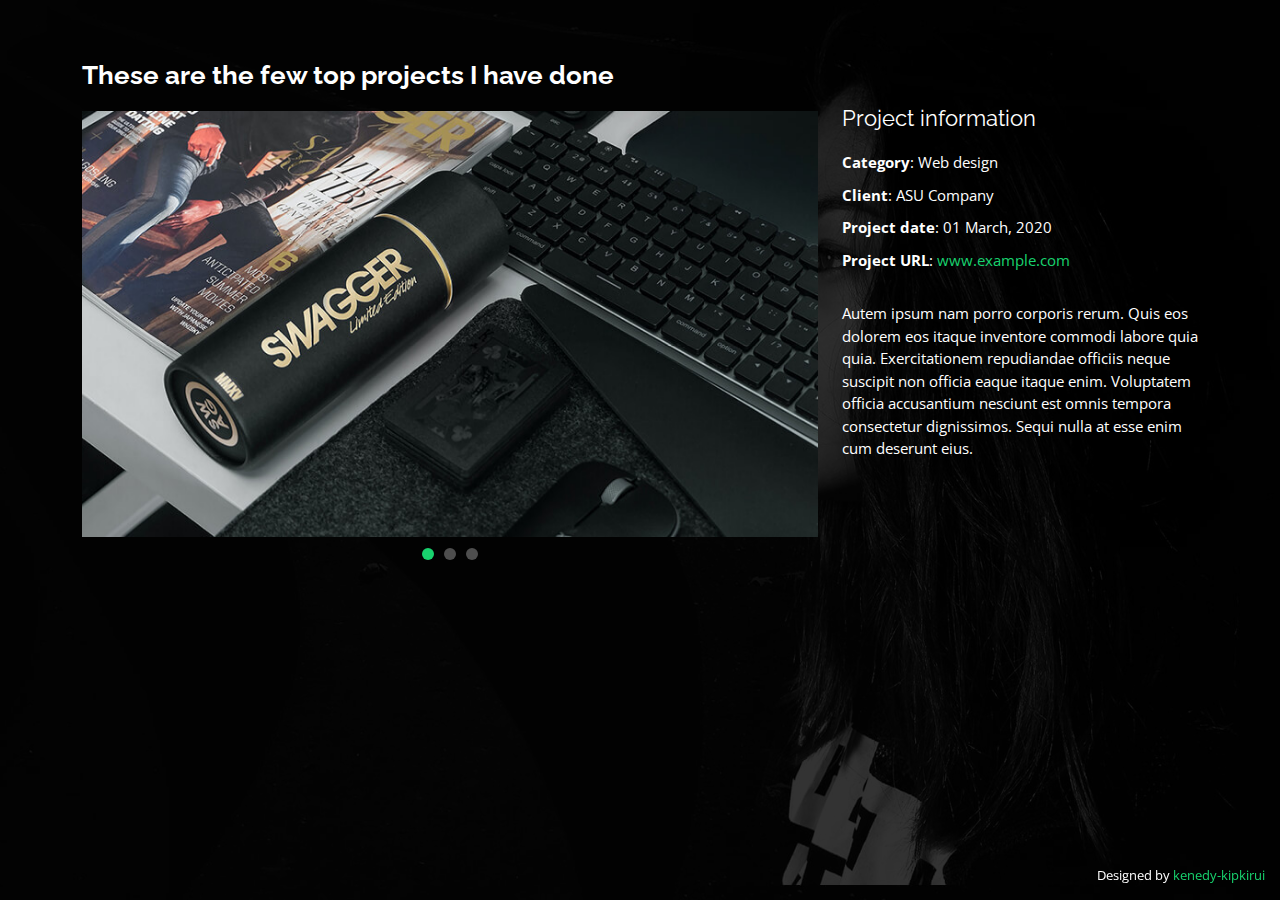
==== portfolio-details.html @ 599848d3 "first commit" ====
<!DOCTYPE html>
<html lang="en">

<head>
  <meta charset="utf-8">
  <meta content="width=device-width, initial-scale=1.0" name="viewport">

  <title>Portfolio Details </title>
  <meta content="" name="description">
  <meta content="" name="keywords">

  <!-- Favicons -->
  <link href="assets/img/favicon.png" rel="icon">
  <link href="assets/img/apple-touch-icon.png" rel="apple-touch-icon">

  <!-- Google Fonts -->
  <link href="https://fonts.googleapis.com/css?family=Open+Sans:300,300i,400,400i,600,600i,700,700i|Raleway:300,300i,400,400i,500,500i,600,600i,700,700i|Poppins:300,300i,400,400i,500,500i,600,600i,700,700i" rel="stylesheet">

  <!-- Vendor CSS Files -->
  <link href="assets/vendor/bootstrap/css/bootstrap.min.css" rel="stylesheet">
  <link href="assets/vendor/icofont/icofont.min.css" rel="stylesheet">
  <link href="assets/vendor/remixicon/remixicon.css" rel="stylesheet">
  <link href="assets/vendor/owl.carousel/assets/owl.carousel.min.css" rel="stylesheet">
  <link href="assets/vendor/boxicons/css/boxicons.min.css" rel="stylesheet">
  <link href="assets/vendor/venobox/venobox.css" rel="stylesheet">

  <!-- Template Main CSS File -->
  <link href="assets/css/style.css" rel="stylesheet">

  <!-- =======================================================
  * Template Name: Personal - v3.0.0
  * Template URL: https://bootstrapmade.com/personal-free-resume-bootstrap-template/
  * Author: BootstrapMade.com
  * License: https://bootstrapmade.com/license/
  ======================================================== -->
</head>

<body>

  <main id="main">

    <!-- ======= Portfolio Details ======= -->
    <div id="portfolio-details" class="portfolio-details">
      <div class="container">

        <div class="row">

          <div class="col-lg-8">
            <h2 class="portfolio-title">These are the few top projects I have done</h2>
            <div class="owl-carousel portfolio-details-carousel">
              <img src="assets/img/portfolio/portfolio-details-1.jpg" class="img-fluid" alt="">
              <img src="assets/img/portfolio/portfolio-details-2.jpg" class="img-fluid" alt="">
              <img src="assets/img/portfolio/portfolio-details-3.jpg" class="img-fluid" alt="">
            </div>
          </div>

          <div class="col-lg-4 portfolio-info">
            <h3>Project information</h3>
            <ul>
              <li><strong>Category</strong>: Web design</li>
              <li><strong>Client</strong>: ASU Company</li>
              <li><strong>Project date</strong>: 01 March, 2020</li>
              <li><strong>Project URL</strong>: <a href="#">www.example.com</a></li>
            </ul>

            <p>
              Autem ipsum nam porro corporis rerum. Quis eos dolorem eos itaque inventore commodi labore quia quia. Exercitationem repudiandae officiis neque suscipit non officia eaque itaque enim. Voluptatem officia accusantium nesciunt est omnis tempora consectetur dignissimos. Sequi nulla at esse enim cum deserunt eius.
            </p>
          </div>

        </div>

      </div>
    </div><!-- End Portfolio Details -->

  </main><!-- End #main -->

  <div class="credits">
    <!-- All the links in the footer should remain intact. -->
    <!-- You can delete the links only if you purchased the pro version. -->
    <!-- Licensing information: https://bootstrapmade.com/license/ -->
    <!-- Purchase the pro version with working PHP/AJAX contact form: https://bootstrapmade.com/personal-free-resume-bootstrap-template/ -->
    Designed by <a href="https://bootstrapmade.com/">kenedy-kipkirui</a>
  </div>

  <!-- Vendor JS Files -->
  <script src="assets/vendor/jquery/jquery.min.js"></script>
  <script src="assets/vendor/bootstrap/js/bootstrap.bundle.min.js"></script>
  <script src="assets/vendor/jquery.easing/jquery.easing.min.js"></script>
  <script src="assets/vendor/php-email-form/validate.js"></script>
  <script src="assets/vendor/waypoints/jquery.waypoints.min.js"></script>
  <script src="assets/vendor/counterup/counterup.min.js"></script>
  <script src="assets/vendor/owl.carousel/owl.carousel.min.js"></script>
  <script src="assets/vendor/isotope-layout/isotope.pkgd.min.js"></script>
  <script src="assets/vendor/venobox/venobox.min.js"></script>

  <!-- Template Main JS File -->
  <script src="assets/js/main.js"></script>

</body>

</html>
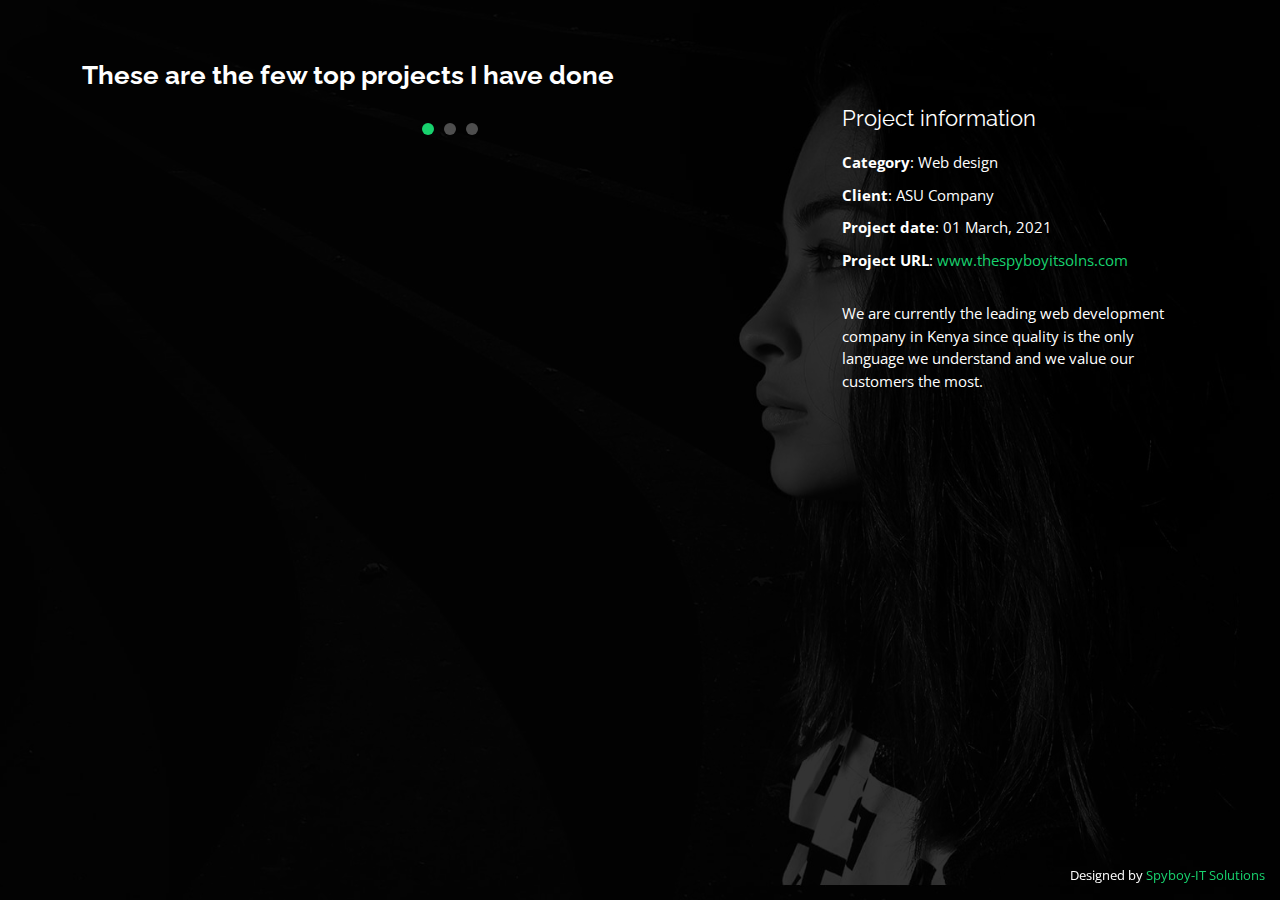
==== commit ba0a866b: "first commit" ====
--- a/portfolio-details.html
+++ b/portfolio-details.html
@@ -1,102 +1,102 @@
-<!DOCTYPE html>
-<html lang="en">
-
-<head>
-  <meta charset="utf-8">
-  <meta content="width=device-width, initial-scale=1.0" name="viewport">
-
-  <title>Portfolio Details </title>
-  <meta content="" name="description">
-  <meta content="" name="keywords">
-
-  <!-- Favicons -->
-  <link href="assets/img/favicon.png" rel="icon">
-  <link href="assets/img/apple-touch-icon.png" rel="apple-touch-icon">
-
-  <!-- Google Fonts -->
-  <link href="https://fonts.googleapis.com/css?family=Open+Sans:300,300i,400,400i,600,600i,700,700i|Raleway:300,300i,400,400i,500,500i,600,600i,700,700i|Poppins:300,300i,400,400i,500,500i,600,600i,700,700i" rel="stylesheet">
-
-  <!-- Vendor CSS Files -->
-  <link href="assets/vendor/bootstrap/css/bootstrap.min.css" rel="stylesheet">
-  <link href="assets/vendor/icofont/icofont.min.css" rel="stylesheet">
-  <link href="assets/vendor/remixicon/remixicon.css" rel="stylesheet">
-  <link href="assets/vendor/owl.carousel/assets/owl.carousel.min.css" rel="stylesheet">
-  <link href="assets/vendor/boxicons/css/boxicons.min.css" rel="stylesheet">
-  <link href="assets/vendor/venobox/venobox.css" rel="stylesheet">
-
-  <!-- Template Main CSS File -->
-  <link href="assets/css/style.css" rel="stylesheet">
-
-  <!-- =======================================================
-  * Template Name: Personal - v3.0.0
-  * Template URL: https://bootstrapmade.com/personal-free-resume-bootstrap-template/
-  * Author: BootstrapMade.com
-  * License: https://bootstrapmade.com/license/
-  ======================================================== -->
-</head>
-
-<body>
-
-  <main id="main">
-
-    <!-- ======= Portfolio Details ======= -->
-    <div id="portfolio-details" class="portfolio-details">
-      <div class="container">
-
-        <div class="row">
-
-          <div class="col-lg-8">
-            <h2 class="portfolio-title">These are the few top projects I have done</h2>
-            <div class="owl-carousel portfolio-details-carousel">
-              <img src="assets/img/portfolio/portfolio-details-1.jpg" class="img-fluid" alt="">
-              <img src="assets/img/portfolio/portfolio-details-2.jpg" class="img-fluid" alt="">
-              <img src="assets/img/portfolio/portfolio-details-3.jpg" class="img-fluid" alt="">
-            </div>
-          </div>
-
-          <div class="col-lg-4 portfolio-info">
-            <h3>Project information</h3>
-            <ul>
-              <li><strong>Category</strong>: Web design</li>
-              <li><strong>Client</strong>: ASU Company</li>
-              <li><strong>Project date</strong>: 01 March, 2020</li>
-              <li><strong>Project URL</strong>: <a href="#">www.example.com</a></li>
-            </ul>
-
-            <p>
-              Autem ipsum nam porro corporis rerum. Quis eos dolorem eos itaque inventore commodi labore quia quia. Exercitationem repudiandae officiis neque suscipit non officia eaque itaque enim. Voluptatem officia accusantium nesciunt est omnis tempora consectetur dignissimos. Sequi nulla at esse enim cum deserunt eius.
-            </p>
-          </div>
-
-        </div>
-
-      </div>
-    </div><!-- End Portfolio Details -->
-
-  </main><!-- End #main -->
-
-  <div class="credits">
-    <!-- All the links in the footer should remain intact. -->
-    <!-- You can delete the links only if you purchased the pro version. -->
-    <!-- Licensing information: https://bootstrapmade.com/license/ -->
-    <!-- Purchase the pro version with working PHP/AJAX contact form: https://bootstrapmade.com/personal-free-resume-bootstrap-template/ -->
-    Designed by <a href="https://bootstrapmade.com/">kenedy-kipkirui</a>
-  </div>
-
-  <!-- Vendor JS Files -->
-  <script src="assets/vendor/jquery/jquery.min.js"></script>
-  <script src="assets/vendor/bootstrap/js/bootstrap.bundle.min.js"></script>
-  <script src="assets/vendor/jquery.easing/jquery.easing.min.js"></script>
-  <script src="assets/vendor/php-email-form/validate.js"></script>
-  <script src="assets/vendor/waypoints/jquery.waypoints.min.js"></script>
-  <script src="assets/vendor/counterup/counterup.min.js"></script>
-  <script src="assets/vendor/owl.carousel/owl.carousel.min.js"></script>
-  <script src="assets/vendor/isotope-layout/isotope.pkgd.min.js"></script>
-  <script src="assets/vendor/venobox/venobox.min.js"></script>
-
-  <!-- Template Main JS File -->
-  <script src="assets/js/main.js"></script>
-
-</body>
-
+<!DOCTYPE html>
+<html lang="en">
+
+<head>
+  <meta charset="utf-8">
+  <meta content="width=device-width, initial-scale=1.0" name="viewport">
+
+  <title>Portfolio Details </title>
+  <meta content="" name="description">
+  <meta content="" name="keywords">
+
+  <!-- Favicons -->
+  <link href="assets/img/favicon.png" rel="icon">
+  <link href="assets/img/apple-touch-icon.png" rel="apple-touch-icon">
+
+  <!-- Google Fonts -->
+  <link href="https://fonts.googleapis.com/css?family=Open+Sans:300,300i,400,400i,600,600i,700,700i|Raleway:300,300i,400,400i,500,500i,600,600i,700,700i|Poppins:300,300i,400,400i,500,500i,600,600i,700,700i" rel="stylesheet">
+
+  <!-- Vendor CSS Files -->
+  <link href="assets/vendor/bootstrap/css/bootstrap.min.css" rel="stylesheet">
+  <link href="assets/vendor/icofont/icofont.min.css" rel="stylesheet">
+  <link href="assets/vendor/remixicon/remixicon.css" rel="stylesheet">
+  <link href="assets/vendor/owl.carousel/assets/owl.carousel.min.css" rel="stylesheet">
+  <link href="assets/vendor/boxicons/css/boxicons.min.css" rel="stylesheet">
+  <link href="assets/vendor/venobox/venobox.css" rel="stylesheet">
+
+  <!-- Template Main CSS File -->
+  <link href="assets/css/style.css" rel="stylesheet">
+
+  <!-- =======================================================
+  * Template Name: Personal - v3.0.0
+  * Template URL: https://bootstrapmade.com/personal-free-resume-bootstrap-template/
+  * Author: BootstrapMade.com
+  * License: https://bootstrapmade.com/license/
+  ======================================================== -->
+</head>
+
+<body>
+
+  <main id="main">
+
+    <!-- ======= Portfolio Details ======= -->
+    <div id="portfolio-details" class="portfolio-details">
+      <div class="container">
+
+        <div class="row">
+
+          <div class="col-lg-8">
+            <h2 class="portfolio-title">These are the few top projects I have done</h2>
+            <div class="owl-carousel portfolio-details-carousel">
+              <img src="assets/img/portfolio/portfolio-details-1.jpg" class="img-fluid" alt="">
+              <img src="assets/img/portfolio/portfolio-details-2.jpg" class="img-fluid" alt="">
+              <img src="assets/img/portfolio/portfolio-details-3.jpg" class="img-fluid" alt="">
+            </div>
+          </div>
+
+          <div class="col-lg-4 portfolio-info">
+            <h3>Project information</h3>
+            <ul>
+              <li><strong>Category</strong>: Web design</li>
+              <li><strong>Client</strong>: ASU Company</li>
+              <li><strong>Project date</strong>: 01 March, 2021</li>
+              <li><strong>Project URL</strong>: <a href="#">www.thespyboyitsolns.com</a></li>
+            </ul>
+
+            <p>
+              We are currently the leading web development company in Kenya since quality is the only language we understand and we value our customers the most.
+            </p>
+          </div>
+
+        </div>
+
+      </div>
+    </div><!-- End Portfolio Details -->
+
+  </main><!-- End #main -->
+
+  <div class="credits">
+    <!-- All the links in the footer should remain intact. -->
+    <!-- You can delete the links only if you purchased the pro version. -->
+    <!-- Licensing information: https://bootstrapmade.com/license/ -->
+    <!-- Purchase the pro version with working PHP/AJAX contact form: https://bootstrapmade.com/personal-free-resume-bootstrap-template/ -->
+    Designed by <a href="https://bootstrapmade.com/">Spyboy-IT Solutions</a>
+  </div>
+
+  <!-- Vendor JS Files -->
+  <script src="assets/vendor/jquery/jquery.min.js"></script>
+  <script src="assets/vendor/bootstrap/js/bootstrap.bundle.min.js"></script>
+  <script src="assets/vendor/jquery.easing/jquery.easing.min.js"></script>
+  <script src="assets/vendor/php-email-form/validate.js"></script>
+  <script src="assets/vendor/waypoints/jquery.waypoints.min.js"></script>
+  <script src="assets/vendor/counterup/counterup.min.js"></script>
+  <script src="assets/vendor/owl.carousel/owl.carousel.min.js"></script>
+  <script src="assets/vendor/isotope-layout/isotope.pkgd.min.js"></script>
+  <script src="assets/vendor/venobox/venobox.min.js"></script>
+
+  <!-- Template Main JS File -->
+  <script src="assets/js/main.js"></script>
+
+</body>
+
 </html>